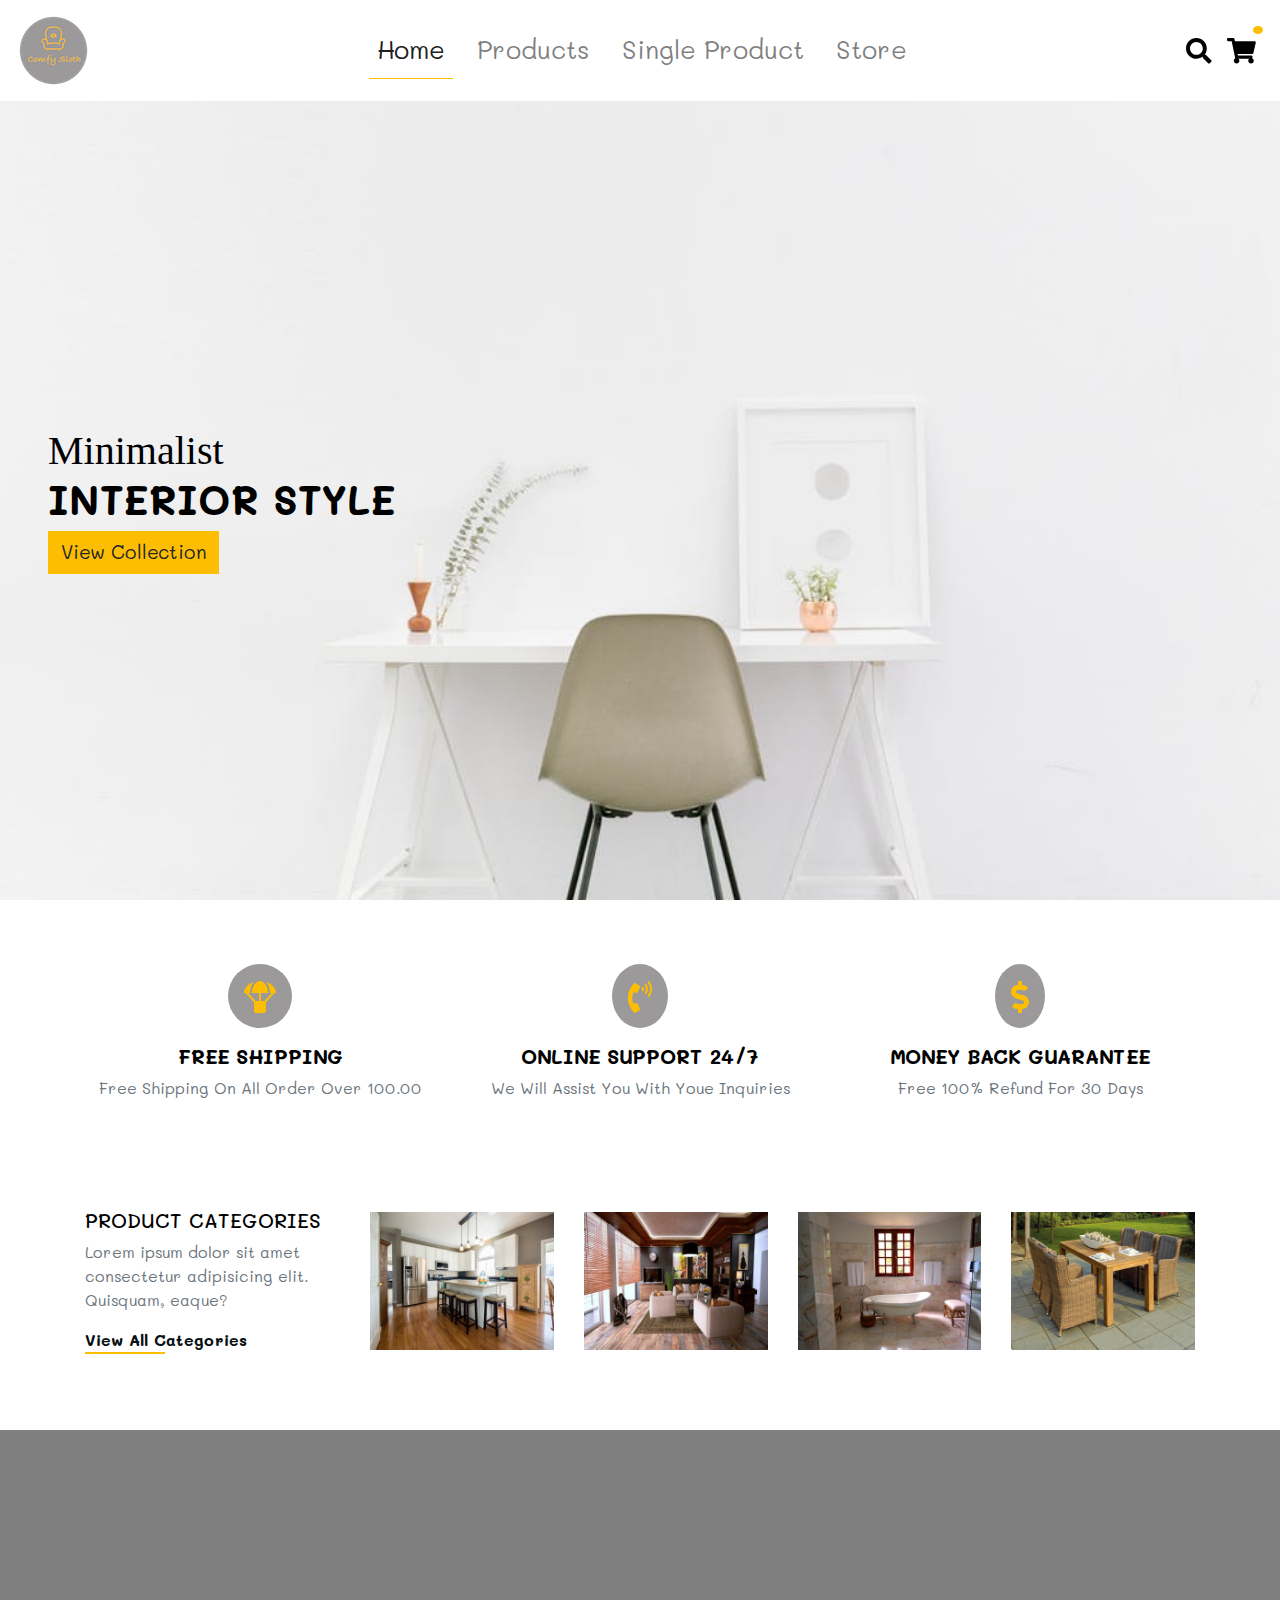
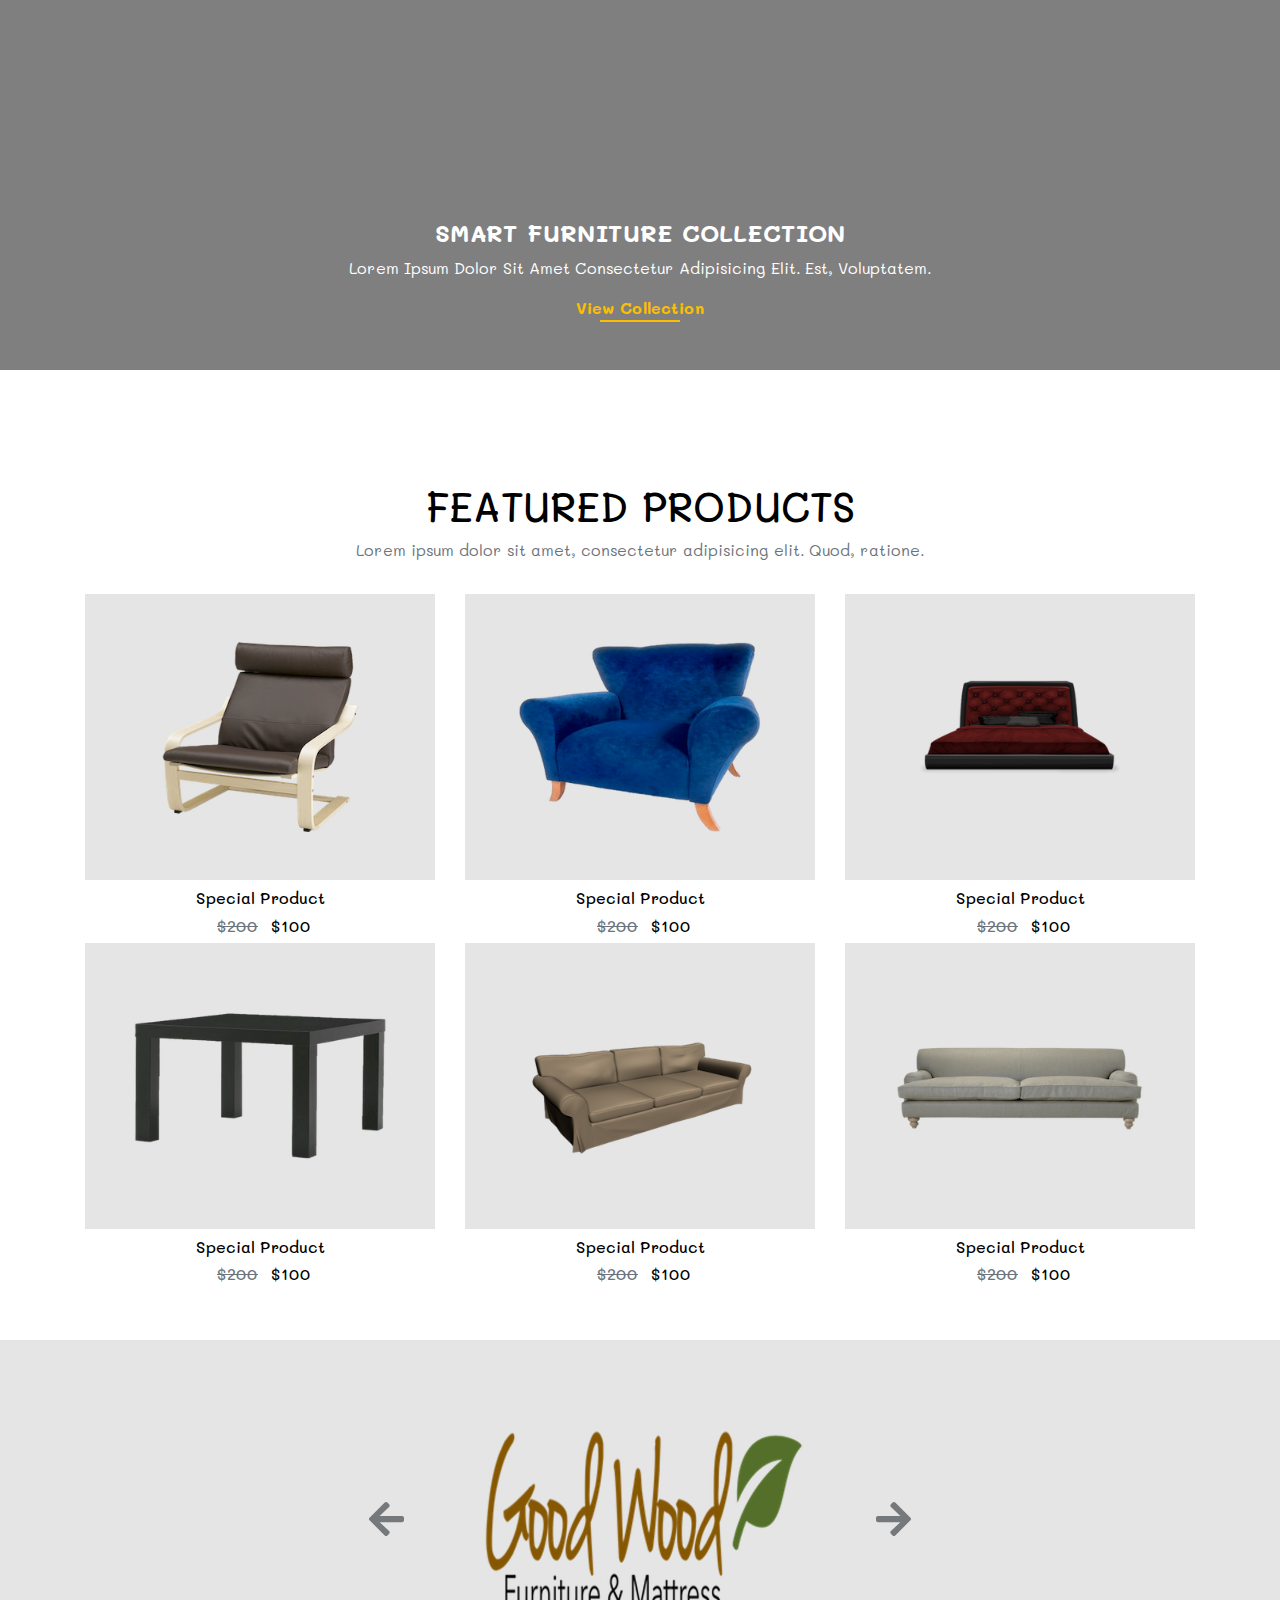
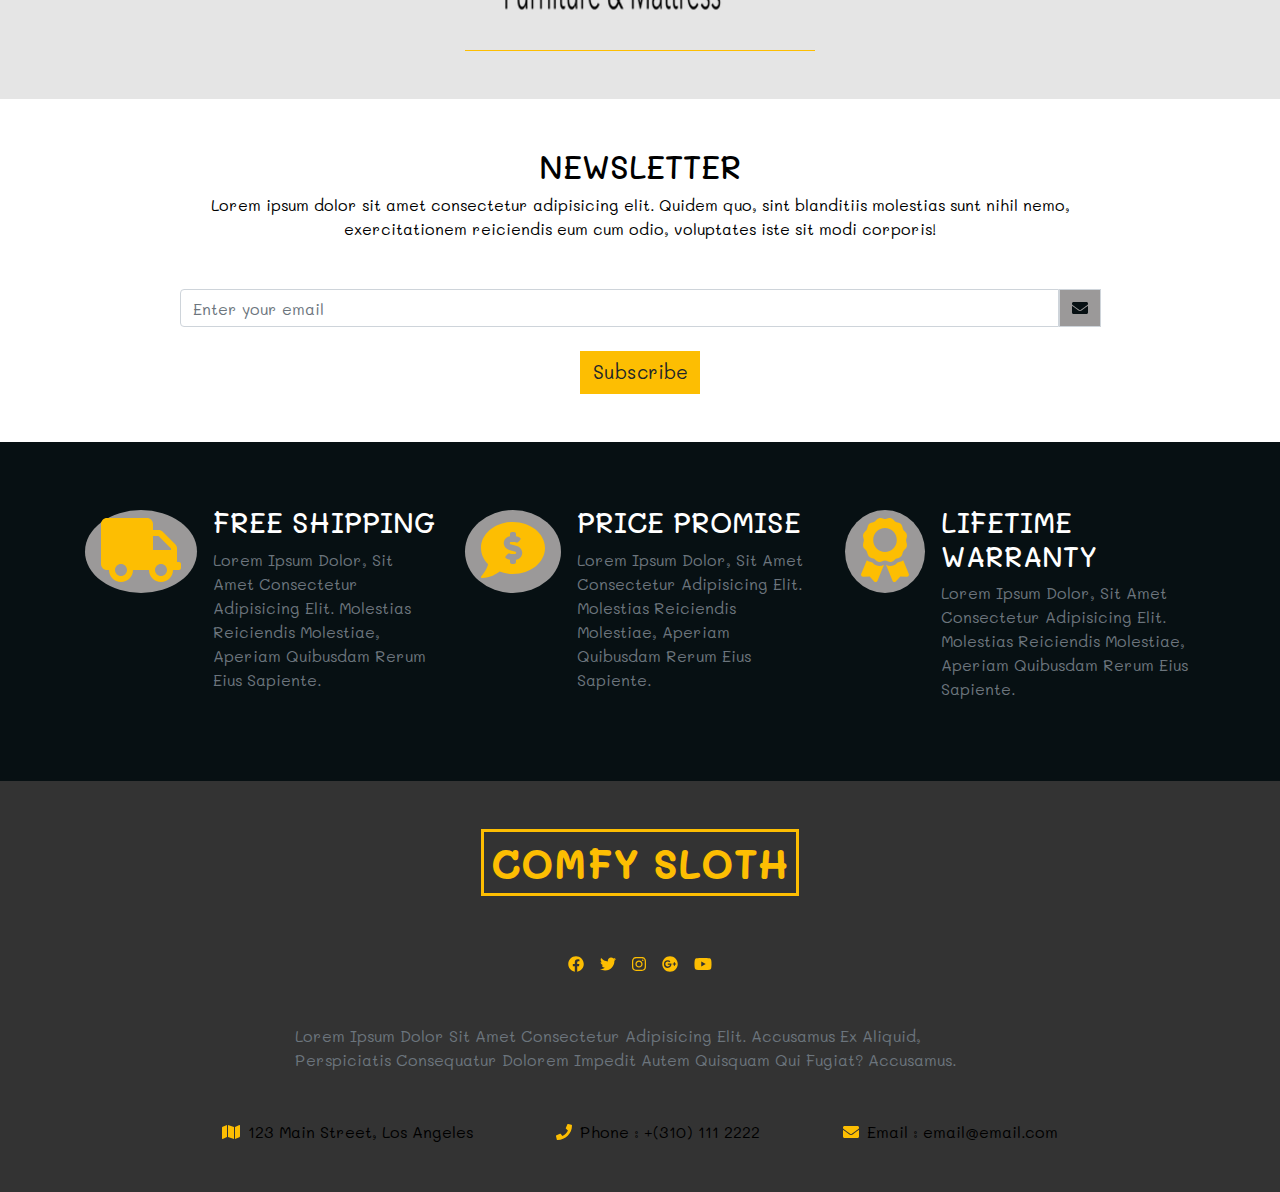
==== index.html @ bd605f36 "Initial Commit" ====
<!DOCTYPE html>
<html lang="en">
  <head>
    <meta charset="UTF-8" />
    <meta name="viewport" content="width=device-width, initial-scale=1.0" />
    <meta http-equiv="X-UA-Compatible" content="ie:edge" />
    <!-- FONT AWESOME CSS LINK  -->
    <script src="./assets/scripts/all.js" crossorigin="anonymous"></script>
    <!-- GOOGLE FONTS LINK -->
    <link
      href="https://fonts.googleapis.com/css2?family=Calligraffitti&family=Mali:ital,wght@0,400;0,500;0,600;0,700;1,400;1,500;1,600;1,700&display=swap"
      rel="stylesheet"
    />
    <!-- BOOTSTRAP CSS DOWNLOADED LINK -->
    <link rel="stylesheet" href="assets/styles/bootstrap.css" />
    <!-- MAIN CSS FILE LINK  -->
    <link rel="stylesheet" href="assets/styles/style.css" />
    <title>Comfy Sloth</title>
  </head>
  <body>
    <!-- START HERE -->
    <header>
      <!-- NAVBAR BURGER BUTTON & LOGO -->
      <nav class="navbar navbar-expand-sm navbar-light bg-white">
        <a href="#banner" class="navbar-brand"
          ><img src="./assets/img/logo.png" alt="company logo" /></a
        ><button
          class="navbar-toggler"
          data-toggle="collapse"
          data-target="#main-nav"
        >
          <i class="fas fa-bars 2x"></i>
        </button>
        <!-- NAVBAR ITEMS LINK  -->
        <div class="collapse navbar-collapse" id="main-nav">
          <ul class="navbar-nav mx-auto">
            <li class="nav-item mx-2 active">
              <a href="index.html" class="nav-link">Home</a>
            </li>
            <li class="nav-item mx-2">
              <a href="products.html" class="nav-link">Products</a>
            </li>
            <li class="nav-item mx-2">
              <a href="single product.html" class="nav-link">Single Product</a>
            </li>
            <li class="nav-item mx-2">
              <a href="store.html" class="nav-link">Store</a>
            </li>
          </ul>
        </div>
        <!-- NAVBAR ICON -->
        <div class="navbar-icons d-none d-lg-flex">
          <div class="mx-2"><i class="fas fa-search text-black"></i></div>
          <a href="store.html" class="mx-2 navbar-cart-icon">
            <i class="fas fa-shopping-cart"></i>
            <div class="cart-items">2</div>
          </a>
        </div>
      </nav>
      <!-- BANNER SECTION -->
      <section id="banner">
        <div class="banner row align-items-center pl-4 pl-lg-5">
          <div class="col">
            <h1 class="text-slanted mb-0">Minimalist</h1>
            <h1 class="font-weight-bold">INTERIOR STYLE</h1>
            <a href="" class="btn btn-yellow1 black-hover">View Collection</a>
          </div>
        </div>
      </section>
    </header>
    <!-- SERVICES SECTION -->
    <section id="" class="py-5">
      <div class="container">
        <div class="row">
          <div class="col-10 col-md-6 col-lg-4 mx-auto text-center my-3">
            <span class="service-icon"
              ><i class="fas fa-parachute-box"></i
            ></span>
            <h5 class="font-weight-bold">FREE SHIPPING</h5>
            <p class="text-muted">Free Shipping On All Order Over 100.00</p>
          </div>
          <div class="col-10 col-md-6 col-lg-4 mx-auto text-center my-3">
            <span class="service-icon"
              ><i class="fas fa-phone-volume"></i
            ></span>
            <h5 class="font-weight-bold">ONLINE SUPPORT 24/7</h5>
            <p class="text-muted">We Will Assist You With Youe Inquiries</p>
          </div>
          <div class="col-10 col-md-6 col-lg-4 mx-auto text-center my-3">
            <span class="service-icon"><i class="fas fa-dollar-sign"></i></span>
            <h5 class="font-weight-bold">MONEY BACK GUARANTEE</h5>
            <p class="text-muted">Free 100% Refund For 30 Days</p>
          </div>
        </div>
      </div>
    </section>
    <!-- CATEGORIES SECTION -->
    <section id="home-categories">
      <div class="container">
        <div class="row">
          <!-- CATEGORY TITLE -->
          <div class="col-10 col-md-6 col-lg-3 mx-auto align-self-center">
            <h5>PRODUCT CATEGORIES</h5>
            <p class="text-muted">
              Lorem ipsum dolor sit amet consectetur adipisicing elit. Quisquam,
              eaque?
            </p>
            <a href="products.html" class="font-weight-bold all-categories-link"
              >View All Categories</a
            >
            <div class="categories-underline"></div>
          </div>
          <!-- CATEGORY IMAGES -->
          <div class="col-10 mx-auto col-md-6 col-lg-9 my-3">
            <div class="row">
              <!-- FIRST IMAGE -->
              <div class="col-md-6 col-lg-3 my-3">
                <div class="category-container">
                  <img
                    src="./assets/img/category-Img/kitchen-category.jpeg"
                    alt=""
                    class="img-fluid category-img"
                  />
                  <a href="products.html" class="category-link">
                    <h6 class="mb-0">Kitchen</h6>
                    <p class="mb-0 text-yellow1">20 items</p>
                  </a>
                </div>
              </div>
              <!-- 2ND IMAGE -->
              <div class="col-md-6 col-lg-3 my-3">
                <div class="category-container">
                  <img
                    src="./assets/img/category-Img/livingroom-category.jpeg"
                    alt=""
                    class="img-fluid category-img"
                  />
                  <a href="products.html" class="category-link">
                    <h6 class="mb-0">Living Room</h6>
                    <p class="mb-0 text-yellow1">20 items</p></a
                  >
                </div>
              </div>
              <!-- 3RD IMAGE -->
              <div class="col-md-6 col-lg-3 my-3">
                <div class="category-container">
                  <img
                    src="./assets/img/category-Img/bathroom-category.jpeg"
                    alt=""
                    class="img-fluid category-img"
                  />
                  <a href="products.html" class="category-link">
                    <h6 class="mb-0">Bathroom</h6>
                    <p class="mb-0 text-yellow1">20 items</p></a
                  >
                </div>
              </div>
              <!-- 4TH IMAGE -->
              <div class="col-md-6 col-lg-3 my-3">
                <div class="category-container">
                  <img
                    src="./assets/img/category-Img/patio-category.jpeg"
                    alt=""
                    class="img-fluid category-img"
                  />
                  <a href="products.html" class="category-link">
                    <h6 class="mb-0">Patio</h6>
                    <p class="mb-0 text-yellow1">20 items</p></a
                  >
                </div>
              </div>
            </div>
          </div>
        </div>
      </div>
    </section>
    <!-- HOME FILLER -->
    <section id="home-filler" class="py-5">
      <div class="container-fluid">
        <div class="home-filler row align-items-end pb-5">
          <div class="col-10 col-md-6 text-white mx-auto text-center">
            <h4 class="font-weight-bold">SMART FURNITURE COLLECTION</h4>
            <p class="text-capitalize">
              Lorem ipsum dolor sit amet consectetur adipisicing elit. Est,
              voluptatem.
            </p>
            <a href="products.html" class="font-weight-bold collection-link"
              >View Collection</a
            >
            <div class="collection-underline"></div>
          </div>
        </div>
      </div>
    </section>
    <!-- FEATURED PRODUCTS SECTION -->
    <section id="feature" class="py-5">
      <div class="container">
        <div class="row my-3">
          <div class="col-10 mx-auto text-center">
            <h1>FEATURED PRODUCTS</h1>
            <p class="text-muted">
              Lorem ipsum dolor sit amet, consectetur adipisicing elit. Quod,
              ratione.
            </p>
          </div>
        </div>
        <!-- PRODUCTS IMAGE SECTION -->
        <div class="row">
          <div class="col-10 col-md-6 col-lg-4 mx-auto">
            <div class="featured-container p-5">
              <img
                src="./assets/img/img-products/product-1.png"
                alt="product"
                class="img-fluid"
              />
              <span
                class="featured-search-icon"
                data-toggle="modal"
                data-target="#productModal"
                ><i class="fa fa-search"></i
              ></span>
              <a href="#" class="featured-store-link">Add to Cart</a>
            </div>
            <h6 class="text-center my-2">Special Product</h6>
            <h6 class="text-center">
              <span class="text-muted mx-2 old-price">$200</span>
              <span>$100</span>
            </h6>
          </div>
          <div class="col-10 col-md-6 col-lg-4 mx-auto">
            <div class="featured-container p-5">
              <img
                src="./assets/img/img-products/product-2.png"
                alt="product"
                class="img-fluid"
              />
              <span
                class="featured-search-icon"
                data-toggle="modal"
                data-target="#productModal"
                ><i class="fa fa-search"></i
              ></span>
              <a href="#" class="featured-store-link">Add to Cart</a>
            </div>
            <h6 class="text-center my-2">Special Product</h6>
            <h6 class="text-center">
              <span class="text-muted mx-2 old-price">$200</span>
              <span>$100</span>
            </h6>
          </div>
          <div class="col-10 col-md-6 col-lg-4 mx-auto">
            <div class="featured-container p-5">
              <img
                src="./assets/img/img-products/product-3.png"
                alt="product"
                class="img-fluid"
              />
              <span
                class="featured-search-icon"
                data-toggle="modal"
                data-target="#productModal"
                ><i class="fa fa-search"></i
              ></span>
              <a href="#" class="featured-store-link">Add to Cart</a>
            </div>
            <h6 class="text-center my-2">Special Product</h6>
            <h6 class="text-center">
              <span class="text-muted mx-2 old-price">$200</span>
              <span>$100</span>
            </h6>
          </div>
          <div class="col-10 col-md-6 col-lg-4 mx-auto">
            <div class="featured-container p-5">
              <img
                src="./assets/img/img-products/product-4.png"
                alt="product"
                class="img-fluid"
              />
              <span
                class="featured-search-icon"
                data-toggle="modal"
                data-target="#productModal"
                ><i class="fa fa-search"></i
              ></span>
              <a href="#" class="featured-store-link">Add to Cart</a>
            </div>
            <h6 class="text-center my-2">Special Product</h6>
            <h6 class="text-center">
              <span class="text-muted mx-2 old-price">$200</span>
              <span>$100</span>
            </h6>
          </div>
          <div class="col-10 col-md-6 col-lg-4 mx-auto">
            <div class="featured-container p-5">
              <img
                src="./assets/img/img-products/product-5.png"
                alt="product"
                class="img-fluid"
              />
              <span
                class="featured-search-icon"
                data-toggle="modal"
                data-target="#productModal"
                ><i class="fa fa-search"></i
              ></span>
              <a href="#" class="featured-store-link">Add to Cart</a>
            </div>
            <h6 class="text-center my-2">Special Product</h6>
            <h6 class="text-center">
              <span class="text-muted mx-2 old-price">$200</span>
              <span>$100</span>
            </h6>
          </div>
          <div class="col-10 col-md-6 col-lg-4 mx-auto">
            <div class="featured-container p-5">
              <img
                src="./assets/img/img-products/product-6.png"
                alt="product"
                class="img-fluid"
              />
              <span
                class="featured-search-icon"
                data-toggle="modal"
                data-target="#productModal"
                ><i class="fa fa-search"></i
              ></span>
              <a href="#" class="featured-store-link">Add to Cart</a>
            </div>
            <h6 class="text-center my-2">Special Product</h6>
            <h6 class="text-center">
              <span class="text-muted mx-2 old-price">$200</span>
              <span>$100</span>
            </h6>
          </div>
        </div>
      </div>
    </section>
    <!-- PARTNERS -->
    <section id="partners" class="py-5">
      <div class="container">
        <div class="row">
          <div class="col-6 col-md-6 col-lg-4 mx-auto">
            <div id="carouselId" class="carousel slide" data-ride="carousel">
              <div class="carousel-inner" role="listbox">
                <div class="carousel-item active">
                  <img
                    src="./assets/img/company-logos/company-logo-1.png"
                    class="d-block w-100"
                    alt="First slide"
                  />
                </div>
                <div class="carousel-item">
                  <img
                    src="./assets/img/company-logos/company-logo-2.png"
                    class="d-block w-100"
                    alt="Second slide"
                  />
                </div>
                <div class="carousel-item">
                  <img
                    src="./assets/img/company-logos/company-logo-3.png"
                    class="d-block w-100"
                    alt="Third slide"
                  />
                </div>
                <div class="carousel-item">
                  <img
                    src="./assets/img/company-logos/company-logo-4.png"
                    class="d-block w-100"
                    alt="Fourth slide"
                  />
                </div>
                <div class="carousel-item">
                  <img
                    src="./assets/img/company-logos/company-logo-5.png"
                    class="d-block w-100"
                    alt="Fifth slide"
                  />
                </div>
                <div class="carousel-item">
                  <img
                    src="./assets/img/company-logos/company-logo-6.png"
                    class="d-block w-100"
                    alt="Sixth slide"
                  />
                </div>
              </div>
              <a
                class="carousel-control-prev"
                href="#carouselId"
                role="button"
                data-slide="prev"
              >
                <i class="fas fa-arrow-left"></i>
              </a>
              <a
                class="carousel-control-next"
                href="#carouselId"
                role="button"
                data-slide="next"
              >
                <i class="fas fa-arrow-right"></i>
              </a>
            </div>
          </div>
        </div>
      </div>
    </section>
    <!-- NEWSLETTER SECTION -->
    <section id="newsletter" class="py-5">
      <div class="container">
        <div class="row">
          <div class="col-10 mx-auto text-center">
            <h2>NEWSLETTER</h2>
            <p>
              Lorem ipsum dolor sit amet consectetur adipisicing elit. Quidem
              quo, sint blanditiis molestias sunt nihil nemo, exercitationem
              reiciendis eum cum odio, voluptates iste sit modi corporis!
            </p>
            <div class="input-group mt-5">
              <input
                type="text"
                name=""
                id=""
                class="form-control"
                placeholder="Enter your email"
              />
              <div class="input-group-prepend">
                <span class="input-group-text bg-grey2"
                  ><i class="fas fa-envelope text-black1"></i
                ></span>
              </div>
            </div>
            <button class="btn btn-yellow1 black-hover mt-4" type="submit">
              Subscribe
            </button>
          </div>
        </div>
      </div>
    </section>
    <!-- SKILLS SECTION -->
    <section id="skills" class="py-5 bg-black1">
      <div class="container">
        <div class="row">
          <div
            class="col-10 col-md-6 col-lg-4 d-flex my-3 mx-auto align-items-start"
          >
            <div class="service-icon mr-3 mt-1">
              <i class="fas fa-truck text-yellow1 fa-2x"></i>
            </div>
            <div class="">
              <h3 class="text-white">FREE SHIPPING</h3>
              <p class="text-muted text-capitalize">
                Lorem ipsum dolor, sit amet consectetur adipisicing elit.
                Molestias reiciendis molestiae, aperiam quibusdam rerum eius
                sapiente.
              </p>
            </div>
          </div>
          <div
            class="col-10 col-md-6 col-lg-4 d-flex my-3 mx-auto align-items-start"
          >
            <div class="service-icon mr-3 mt-1">
              <i class="fas fa-comment-dollar text-yellow1 fa-2x"></i>
            </div>
            <div class="">
              <h3 class="text-white">PRICE PROMISE</h3>
              <p class="text-muted text-capitalize">
                Lorem ipsum dolor, sit amet consectetur adipisicing elit.
                Molestias reiciendis molestiae, aperiam quibusdam rerum eius
                sapiente.
              </p>
            </div>
          </div>
          <div
            class="col-10 col-md-6 col-lg-4 d-flex my-3 mx-auto align-items-start"
          >
            <div class="service-icon mr-3 mt-1">
              <i class="fas fa-award text-yellow1 fa-2x"></i>
            </div>
            <div class="">
              <h3 class="text-white">LIFETIME WARRANTY</h3>
              <p class="text-muted text-capitalize">
                Lorem ipsum dolor, sit amet consectetur adipisicing elit.
                Molestias reiciendis molestiae, aperiam quibusdam rerum eius
                sapiente.
              </p>
            </div>
          </div>
        </div>
      </div>
    </section>
    <!-- FOOTER SECTION -->
    <footer id="footer" class="footer py-5">
      <div class="container">
        <div class="row">
          <div class="col-10 mx-auto text-center">
            <h1
              class="footer-title font-weight-bold text-yellow1 d-inline-block"
            >
              COMFY SLOTH
            </h1>
            <div class="my-5 d-flex justify-content-center">
              <a href="" class="mx-2"
                ><i class="fab text-yellow1 fa-facebook white-hover"></i
              ></a>
              <a href="" class="mx-2"
                ><i class="fab text-yellow1 fa-twitter white-hover"></i
              ></a>
              <a href="" class="mx-2"
                ><i class="fab text-yellow1 fa-instagram white-hover"></i
              ></a>
              <a href="" class="mx-2"
                ><i class="fab text-yellow1 fa-google-plus white-hover"></i
              ></a>
              <a href="" class="mx-2"
                ><i class="fab text-yellow1 fa-youtube white-hover"></i
              ></a>
            </div>
            <p class="text-muted text-capitalize w-75 mx-auto text-left">
              Lorem ipsum dolor sit amet consectetur adipisicing elit. Accusamus
              ex aliquid, perspiciatis consequatur dolorem impedit autem
              quisquam qui fugiat? Accusamus.
            </p>
            <div class="mt-5 d-flex justify-content-around flex-wrap">
              <div>
                <span class="mr-2"
                  ><i class="fas fa-map text-yellow1 white-hover"></i></span
                >123 Main Street, Los Angeles
              </div>
              <div>
                <span class="mr-2"
                  ><i class="fas fa-phone text-yellow1 white-hover"></i></span
                >Phone : +(310) 111 2222
              </div>
              <div>
                <span class="mr-2"
                  ><i
                    class="fas fa-envelope text-yellow1 white-hover"
                  ></i></span
                >Email : email@email.com
              </div>
            </div>
          </div>
        </div>
      </div>
    </footer>
    <!-- Modal -->
    <div
      class="modal fade"
      id="productModal"
      tabindex="-1"
      role="dialog"
      aria-labelledby="modelTitleId"
      aria-hidden="true"
    >
      <div class="modal-dialog" role="document">
        <div class="modal-content">
          <!-- MODAL HEADER -->
          <div class="modal-header">
            <h5 class="modal-title">Product Info</h5>
            <button
              type="button"
              class="close"
              data-dismiss="modal"
              aria-label="Close"
            >
              <span aria-hidden="true">&times;</span>
            </button>
          </div>
          <!-- MODAL BODY -->
          <div class="modal-body">
            <div class="row">
              <div class="col text-center">
                <img
                  src="./assets/img/img-products/product-1.png"
                  alt=""
                  class="img-fluid"
                />
                <div class="ratings">
                  <span class="text-yellow1"><i class="fas fa-star"></i></span>
                  <span class="text-yellow1"><i class="fas fa-star"></i></span>
                  <span class="text-yellow1"><i class="fas fa-star"></i></span>
                  <span class="text-yellow1"><i class="fas fa-star"></i></span>
                  <span class="text-yellow1"><i class="far fa-star"></i></span>
                  <span>(25 Customer reviews)</span>
                </div>
                <h2 class="my-2">PREMIUM OFFICE ARMCHAIR</h2>
                <h2>$10.00 - @ $200.00</h2>
                <p class="lead text-muted">
                  Lorem ipsum dolor sit amet consectetur adipisicing elit. Fuga
                  unde tempore officia?
                </p>
                <h5>
                  COLORS :
                  <span
                    class="d-inline-block products-color products-color-black mr-2"
                  ></span>
                  <span
                    class="d-inline-block products-color products-color-red mr-2"
                  ></span>
                  <span
                    class="d-inline-block products-color products-color-blue mr-2"
                  ></span>
                </h5>
                <h5>
                  SIZES :
                  <span class="mx-2">XS</span>
                  <span class="mx-2">S</span>
                  <span class="mx-2">M</span>
                  <span class="mx-2">L</span>
                  <span class="mx-2">XL</span>
                </h5>
                <div class="d-flex flex-wrap">
                  <div class="d-flex my-2 ml-4">
                    <span class="btn btn-outline-black1 text-white-hover mx-1"
                      >-</span
                    >
                    <span class="btn btn-outline-black1 text-white-hover mx-1"
                      >4</span
                    >
                    <span class="btn btn-outline-black1 text-white-hover mx-1"
                      >+</span
                    >
                  </div>
                  <button
                    class="btn btn-outline-black1 text-white-hover my-2 mx-2"
                  >
                    Wishlist
                  </button>
                  <button class="btn btn-yellow1 text-white-hover my-2 mx-2">
                    Add To Cart
                  </button>
                </div>
              </div>
            </div>
          </div>
          <!-- MODAL FOOTER -->
          <div class="modal-footer">
            <button type="button" class="btn btn-danger" data-dismiss="modal">
              Close
            </button>
          </div>
        </div>
      </div>
    </div>
    <!-- 1. link tag  (<a href=""></a>) problems check 
           (i.)# sign and
           (ii.) id of directed section
           (iii.) link tag attributes(which direct to other parts of code) always take # sign in front of them.  -->
    <!-- 2. If grid system problem happens then- 
           (i.) check div hierarchy
           (ii.) col-md/sm/lg values
           (iii.) check for extra redundant div -->
    <!-- <span id="year"></span> -->
    <!-- These are j-query & JS links -->
    <script
      src="./assets/scripts/jquery-3.5.1.min.js"
      crossorigin="anonymous"
    ></script>
    <script
      src="./assets/scripts/bootstrap.bundle.min.js"
      crossorigin="anonymous"
    ></script>
    <!-- CUSTOM SCRIPT FOR JS IN PAGE -->
    <script>
      // GET THE CURRENT YEAR FOR THE COPYRIGHT
      $("#year").text(new Date().getFullYear());
    </script>
  </body>
</html>
---- assets/styles/style.css ----
body {
  font-family: "Mali", cursive, serif;
  color: black;
  background-color: white;
  overflow-x: hidden;
}

.text-slanted {
  font-family: "Calligraffitti", cursive;
}

.navbar-toggler {
  outline: none !important;
  border: none;
  font-size: 2.2rem;
  color: #fdbe02 !important;
}

.nav-link {
  font-size: 1.6rem;
  border-bottom: 0.1rem solid white;
}

.active {
  border-bottom: 0.1rem solid #fdbe02;
}

.navbar-icons {
  font-size: 1.6rem;
}

.navbar-cart-icon {
  color: black;
  position: relative;
}

.navbar-cart-icon:hover {
  color: #9b9999;
}

.cart-items {
  color: white;
  position: absolute;
  top: -15%;
  right: -25%;
  padding: 0.2rem 0.3rem;
  background-color: #fdbe02;
  font-size: 0.1rem;
  border-radius: 50%;
}

.banner {
  min-height: calc(100vh - 101px);
  background: url(../img/pageBcg/bannerBcg.jpeg) center/cover fixed no-repeat;
}

.btn {
  font-size: 1.2rem !important;
  border-radius: 0 !important;
}

.service-icon {
  display: inline-block;
  font-size: 2rem;
  margin-bottom: 1rem;
  color: #fdbe02;
  background-color: #9b9999;
  padding: 0.5rem 1rem;
  border-radius: 50%;
}

.all-categories-link {
  color: #071013;
  text-decoration: none;
}

.all-categories-link:hover {
  color: #9b9999;
  text-decoration: none;
}

.categories-underline {
  height: 0.1rem;
  width: 5rem;
  background-color: #fdbe02;
}

.category-container {
  position: relative;
}

.category-img {
  transition: all 1s linear;
}

.category-container:hover .category-img {
  opacity: 0.5;
}

.category-link {
  position: absolute;
  bottom: 0;
  left: 0;
  overflow: hidden;
  padding: 0.2rem 3rem 0.2rem 0.2rem;
  background-color: white;
  color: #071013;
  clip-path: polygon(0 0, 80% 0, 100% 100%, 0 100%);
  opacity: 0;
  transition: all 1s linear;
  text-decoration: none !important;
}

.category-link:hover {
  color: #9b9999;
}

.category-container:hover .category-link {
  opacity: 1;
}

.home-filler {
  min-height: 60vh;
  background: linear-gradient(rgba(0, 0, 0, 0.5), rgba(0, 0, 0, 0.5)), url(../img/home-filler.jpeg) center/cover fixed no-repeat;
}

.collection-link {
  color: #fdbe02;
  text-decoration: none;
}

.collection-link:hover {
  color: #9b9999;
  text-decoration: none;
}

.collection-underline {
  height: 0.1rem;
  width: 5rem;
  background-color: #fdbe02;
  margin: 0 auto;
}

.featured-container {
  background-color: rgba(0, 0, 0, 0.1);
  position: relative;
  overflow: hidden;
}

.featured-search-icon {
  background-color: white;
  display: inline-block;
  padding: 0.2rem 0.4rem;
  position: absolute;
  right: 0%;
  top: 50%;
  font-size: 1.2rem;
  transform: translateX(110%);
  transition: all 1s ease-in-out;
  cursor: pointer;
}

.featured-container:hover .featured-search-icon {
  transform: translateX(0%);
}

.featured-store-link {
  background-color: #fdbe02;
  color: #071013;
  padding: 0.2rem 0.4rem;
  position: absolute;
  right: 0;
  top: 70%;
  transform: translateX(110%);
  transition: all 1s ease-in-out;
}

.featured-container:hover .featured-store-link {
  transform: translateX(0%);
}

.featured-store-link:hover {
  color: #071013;
}

.old-price {
  text-decoration: line-through;
}

#partners {
  background-color: rgba(0, 0, 0, 0.1);
}

.carousel-control-prev {
  font-size: 2.5rem;
  color: #071013;
  transform: translateX(-200%);
}

.carousel-control-next {
  font-size: 2.5rem;
  color: #071013;
  transform: translateX(200%);
}

.footer {
  background-color: rgba(0, 0, 0, 0.8);
}

.footer-title {
  border: 0.2rem solid #fdbe02;
  padding: 0.4rem;
}

.banner-products {
  min-height: 60vh;
  background: linear-gradient(rgba(255, 255, 255, 0.5), rgba(255, 255, 255, 0.5)), url(../img/pageBcg/productsBcg.jpeg) center/cover fixed no-repeat;
}

.product-categories-underline {
  height: 0.2rem;
  width: 6rem;
  background-color: #fdbe02;
}

.product-categories-link {
  color: #071013;
  text-decoration: none !important;
}

.product-categories-link:hover {
  color: #9b9999;
}

.products-color {
  width: 1rem;
  height: 1rem;
}

.products-color-black {
  background-color: black;
}

.products-color-red {
  background-color: red;
}

.products-color-blue {
  background-color: blue;
}

.products-color-green {
  background-color: green;
}

.products-color-yellow {
  background-color: yellow;
}

.banner-single-product {
  min-height: 60vh;
  background: linear-gradient(rgba(255, 255, 255, 0.5), rgba(255, 255, 255, 0.5)), url(../img/pageBcg/singleBcg.jpeg) center/cover fixed no-repeat;
}

.single-product-pic {
  background-color: rgba(0, 0, 0, 0.1);
  opacity: 0.5;
  transition: all 0.3s linear;
  cursor: pointer;
  border: 0.1rem solid transparent;
}

.single-product-pic:hover {
  border-color: #fdbe02;
  opacity: 1;
}

.product-info-link {
  color: #9b9999;
  text-decoration: none !important;
}

.product-info-link:hover {
  color: #fdbe02;
}

.banner-store {
  min-height: 60vh;
  background: linear-gradient(rgba(255, 255, 255, 0.5), rgba(255, 255, 255, 0.5)), url(../img/pageBcg/storeBcg.jpeg) center/cover fixed no-repeat;
}

.black-hover:hover {
  color: #fdbe02;
  background-color: #071013;
  border-color: #071013;
}

.white-hover:hover {
  color: white !important;
}

.yelllow1-hover:hover {
  color: #fdbe02;
}

.text-white-hover:hover {
  color: white;
  background-color: #071013;
  border-color: #071013;
}

.big-font {
  font-size: 3.5rem;
}

.box-shadow {
  transition: all 0.3 linear;
}

.box-shadow:hover {
  box-shadow: 0 10px 15px black;
}

/* These codes are for navbar 
.nav-link {
  font-size: 14px;
  text-transform: uppercase;
}
.navbar {
  box-shadow: 2px 2px 5px #3292a6;
  opacity: 0.9;
  background-color: #ffffff;
}
.navbar .nav-item {
  font-size: 1.4rem;
  padding-right: 1.4rem;
}
.nav-item.active {
  border-left: #444 3px solid;
} */
/* These codes are for OVERLAY
.dark-overlay {
  position: absolute;
  top: 0;
  left: 0;
  width: 100%;
  height: 100%;
  background-color: rgba(0, 0, 0, 0.7);
} */
/* These codes for video
#video-play {
  position: relative;
  min-height: 200px;
  background: url(../img/media.jpg);
  background-attachment: fixed;
  background-repeat: no-repeat;
  background-position: 0 -300px;
  text-align: center;
  color: white;
}
#video-play a {
  color: white;
} */
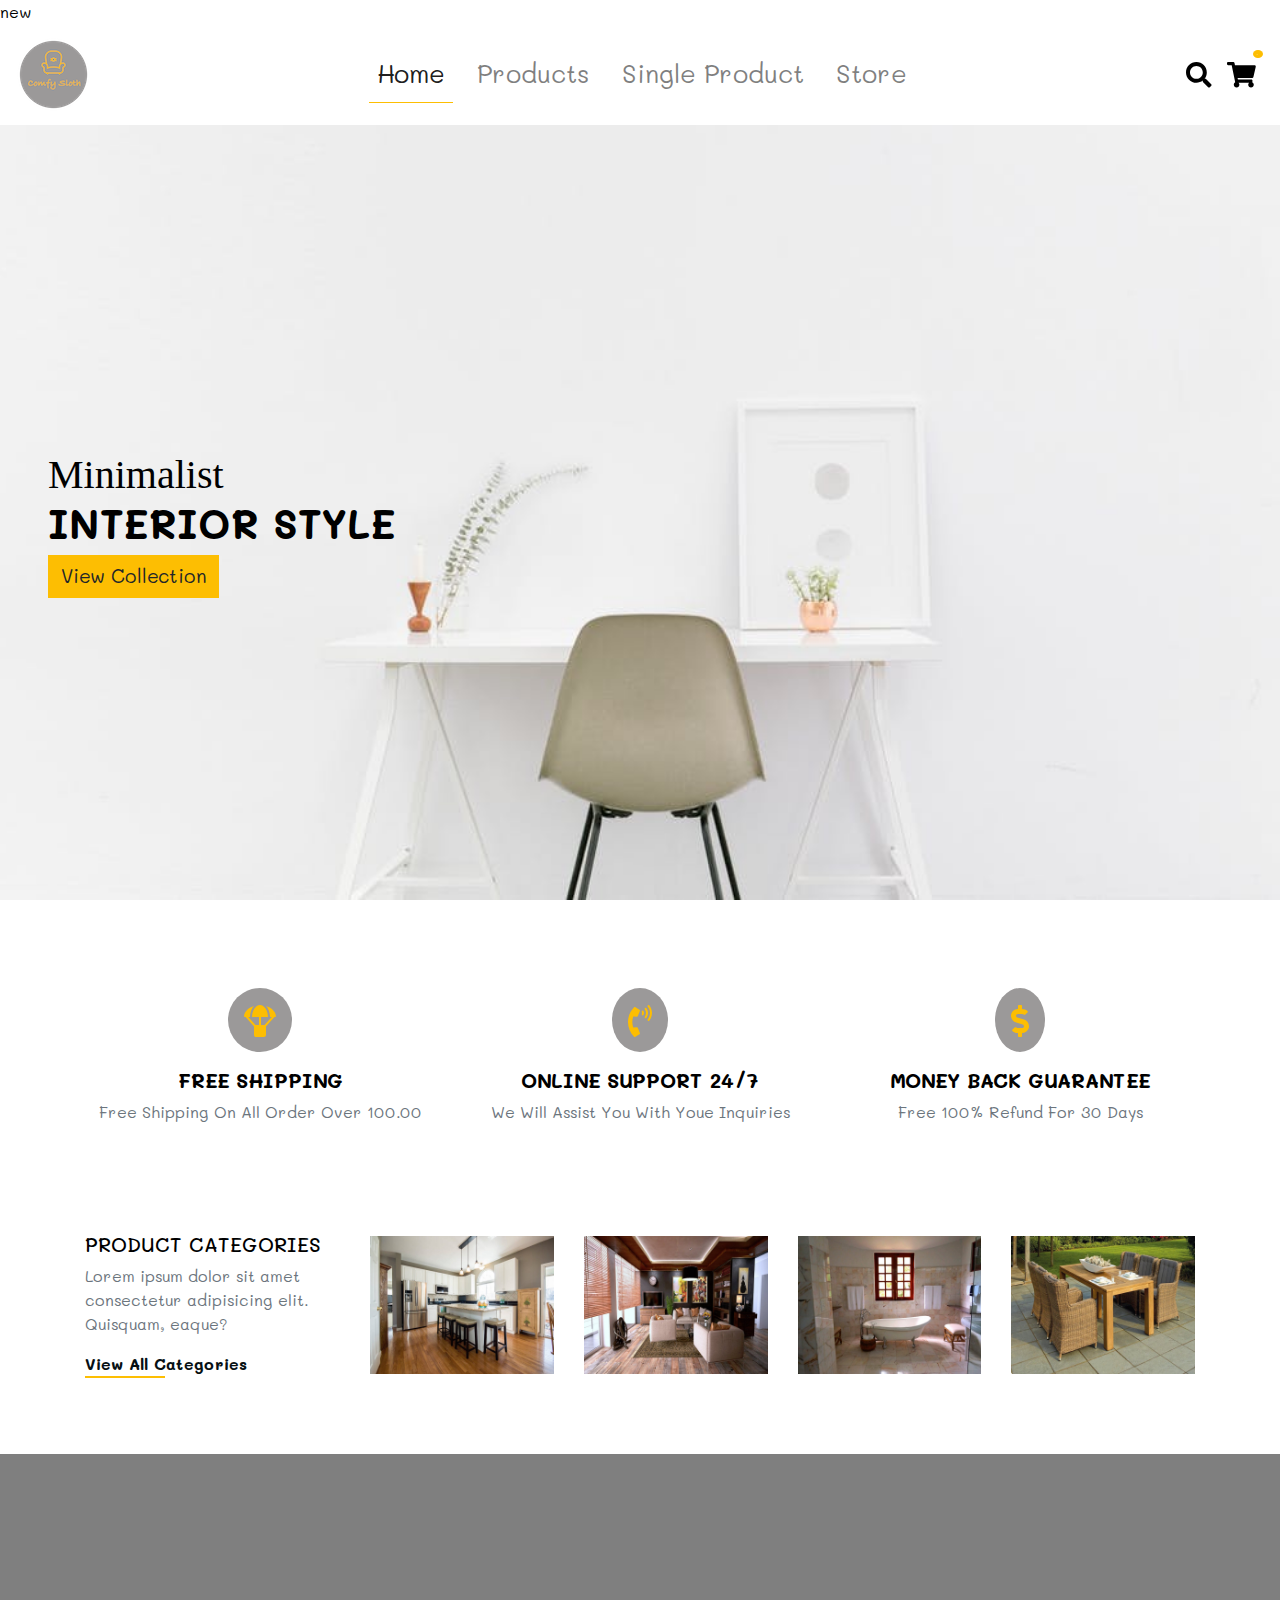
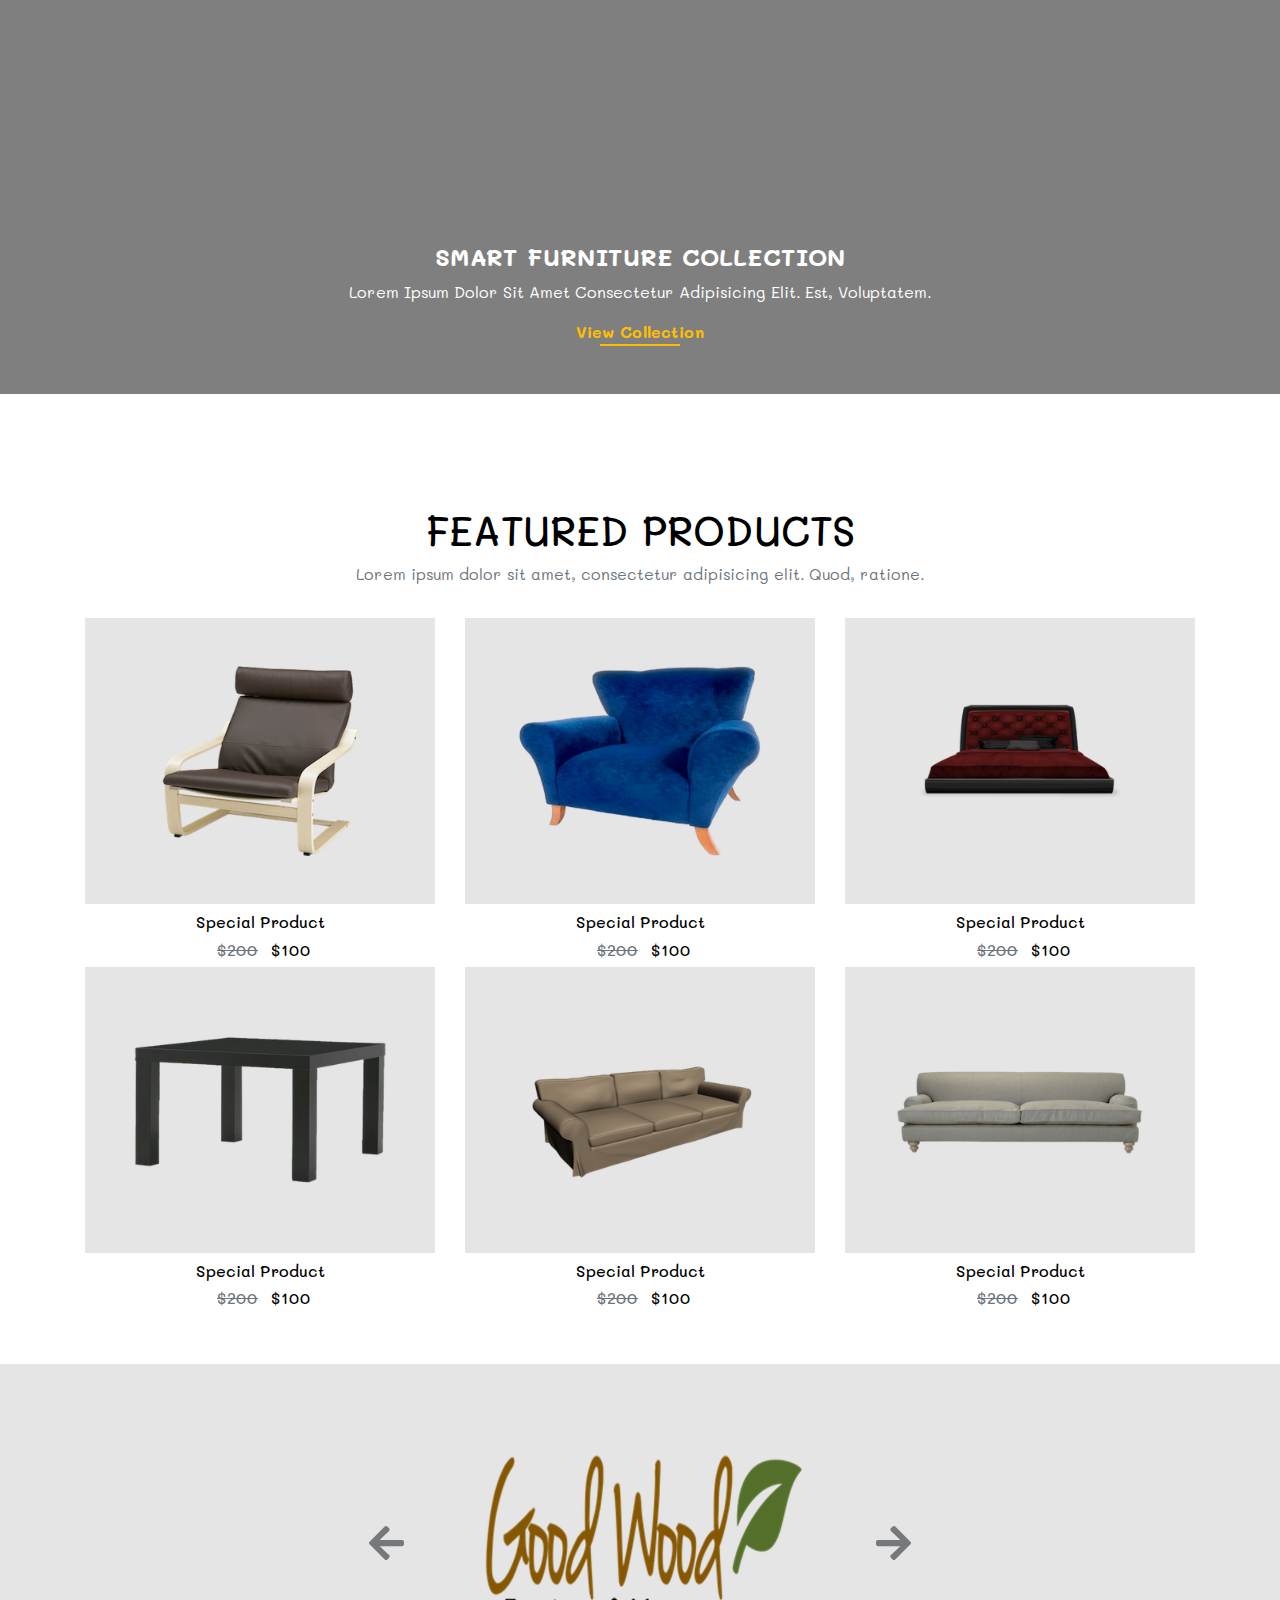
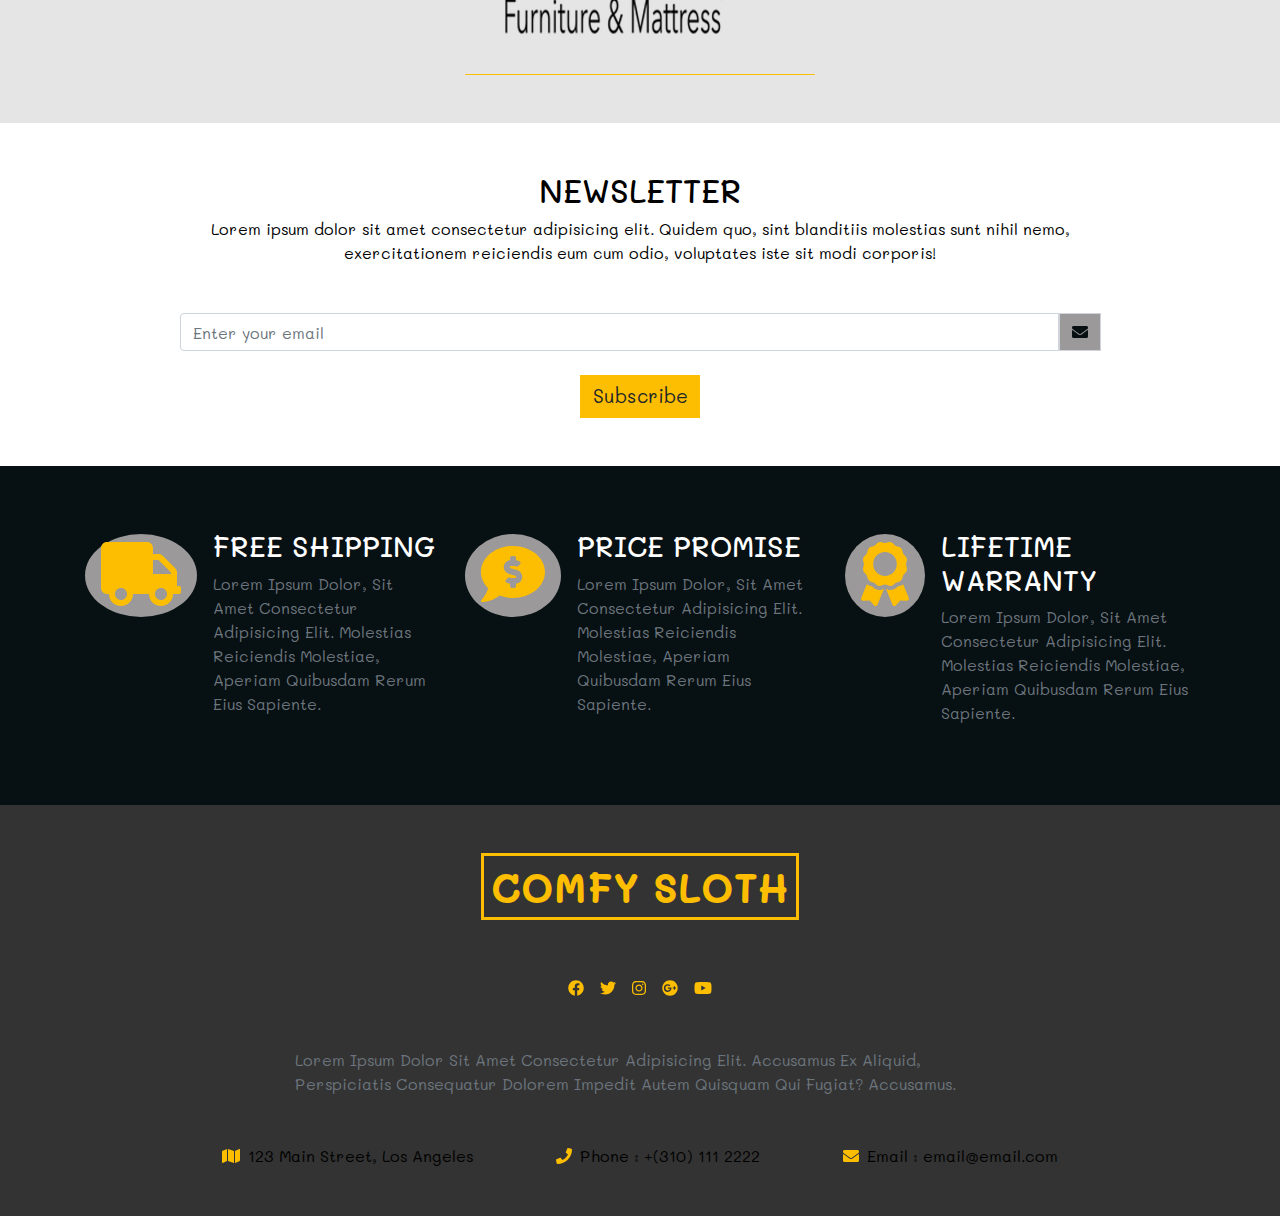
==== commit d7e3ddfc: "first commit" ====
--- a/index.html
+++ b/index.html
@@ -18,6 +18,7 @@
     <title>Comfy Sloth</title>
   </head>
   <body>
+    new
     <!-- START HERE -->
     <header>
       <!-- NAVBAR BURGER BUTTON & LOGO -->
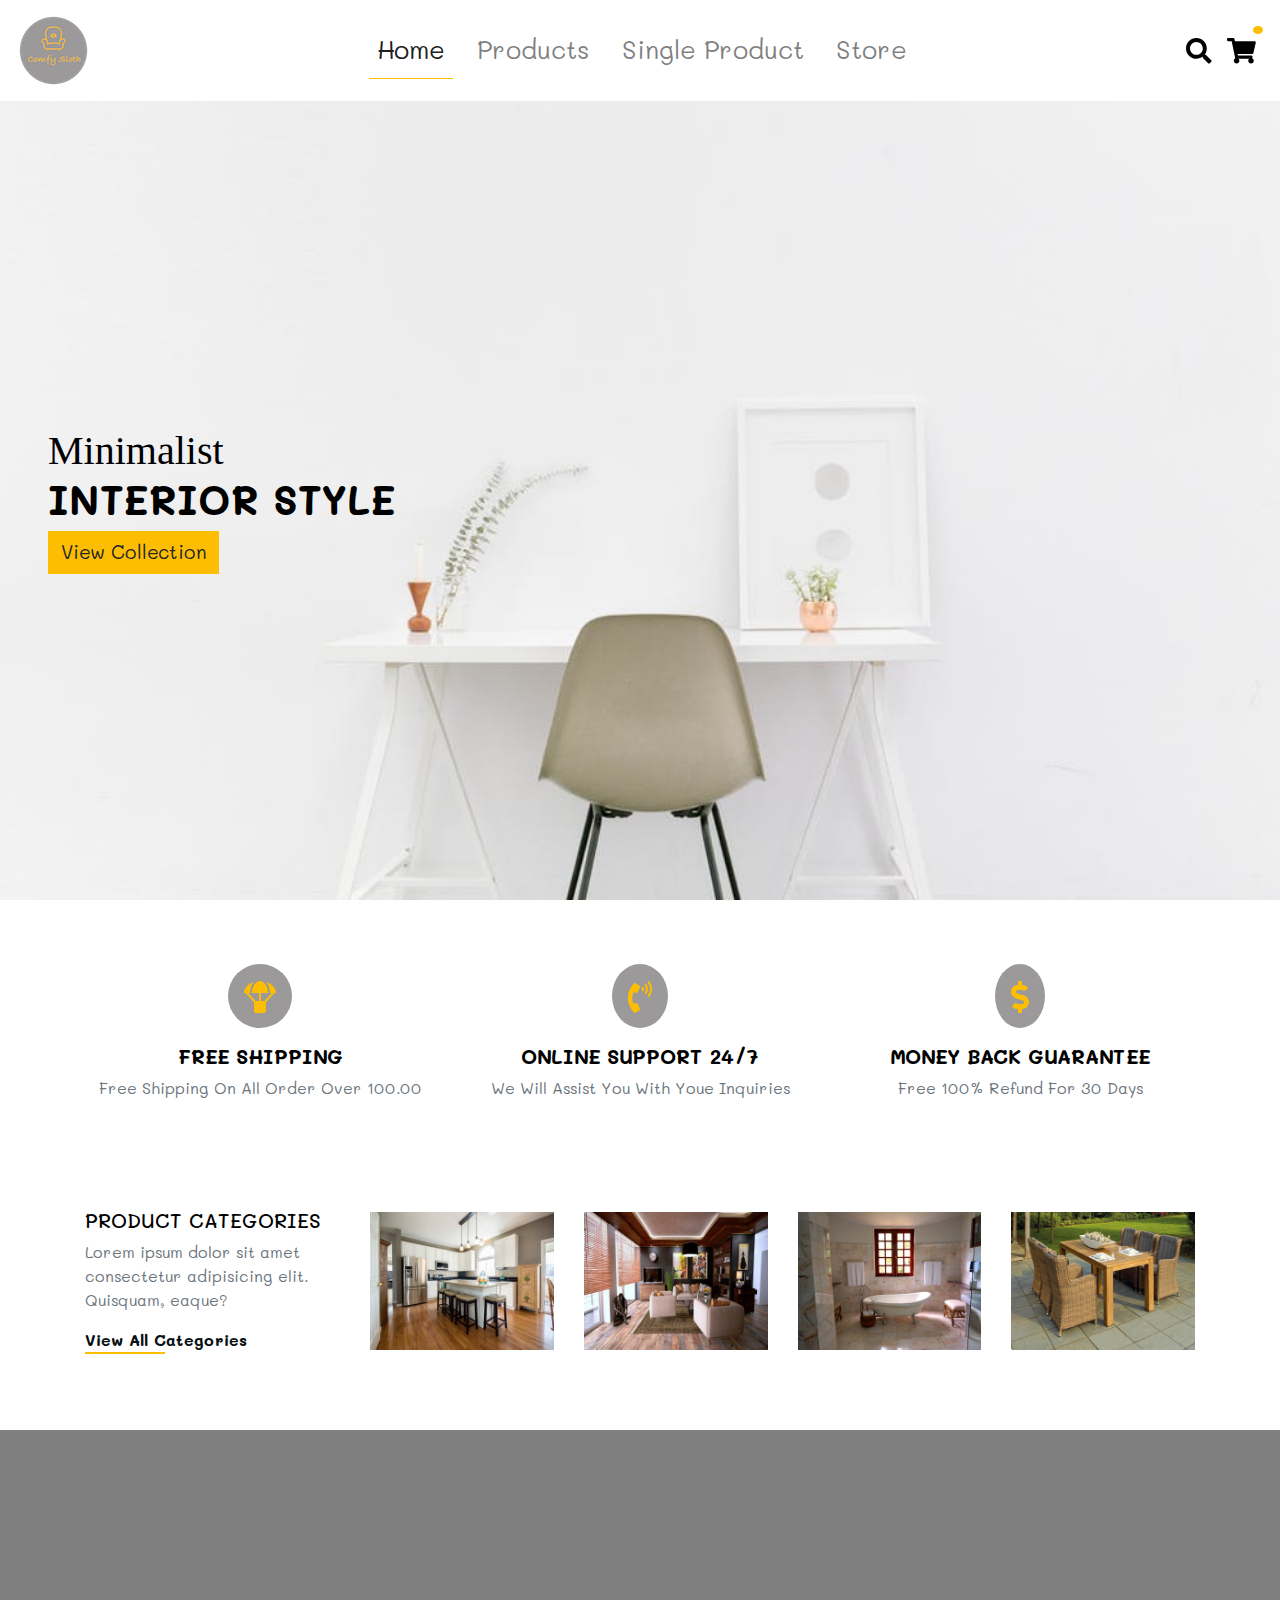
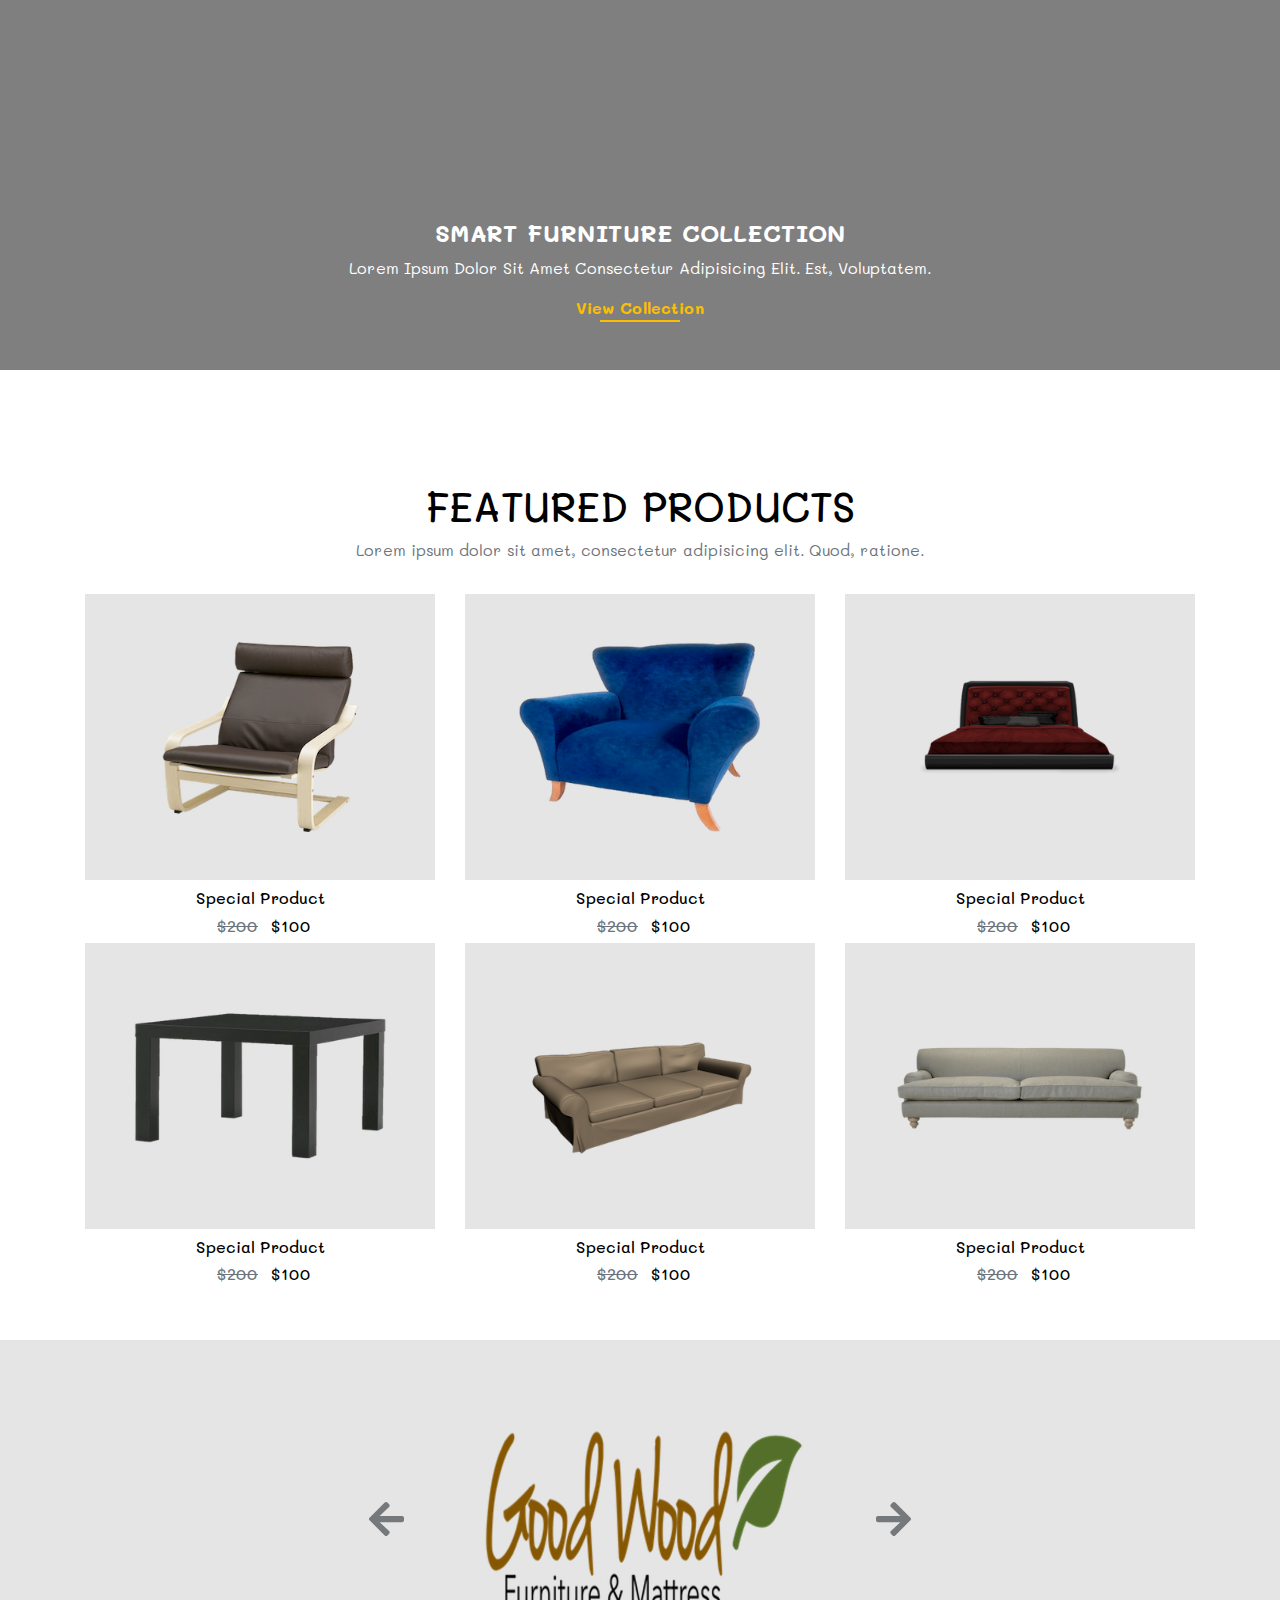
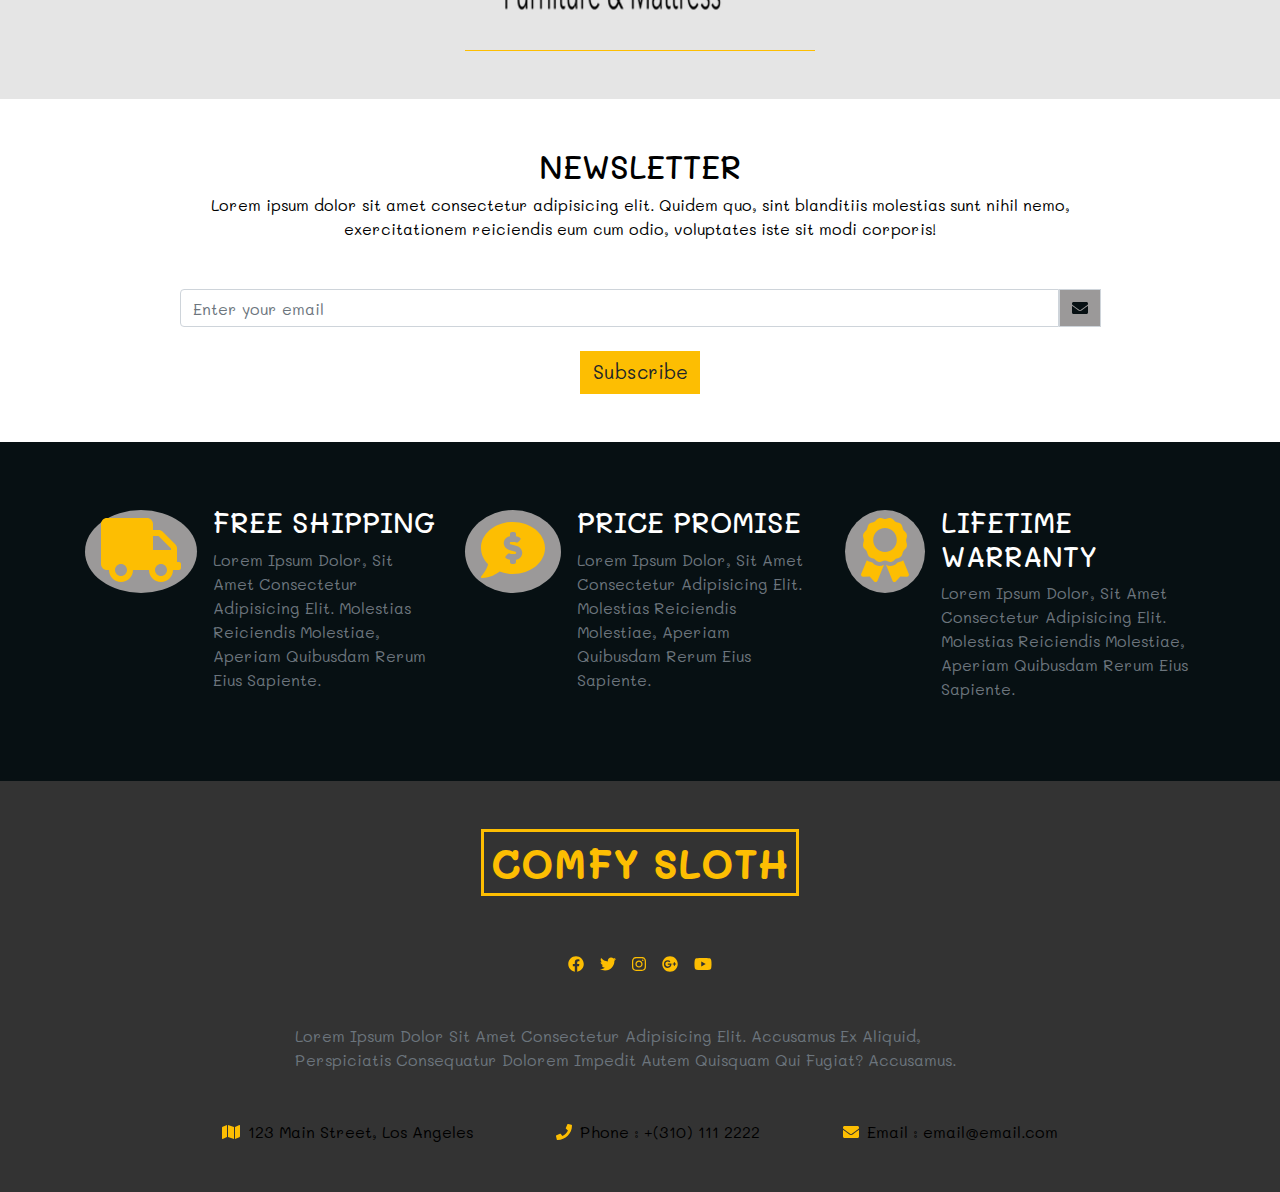
==== commit ccb2445b: "Revert "first commit"" ====
--- a/index.html
+++ b/index.html
@@ -18,7 +18,6 @@
     <title>Comfy Sloth</title>
   </head>
   <body>
-    new
     <!-- START HERE -->
     <header>
       <!-- NAVBAR BURGER BUTTON & LOGO -->
